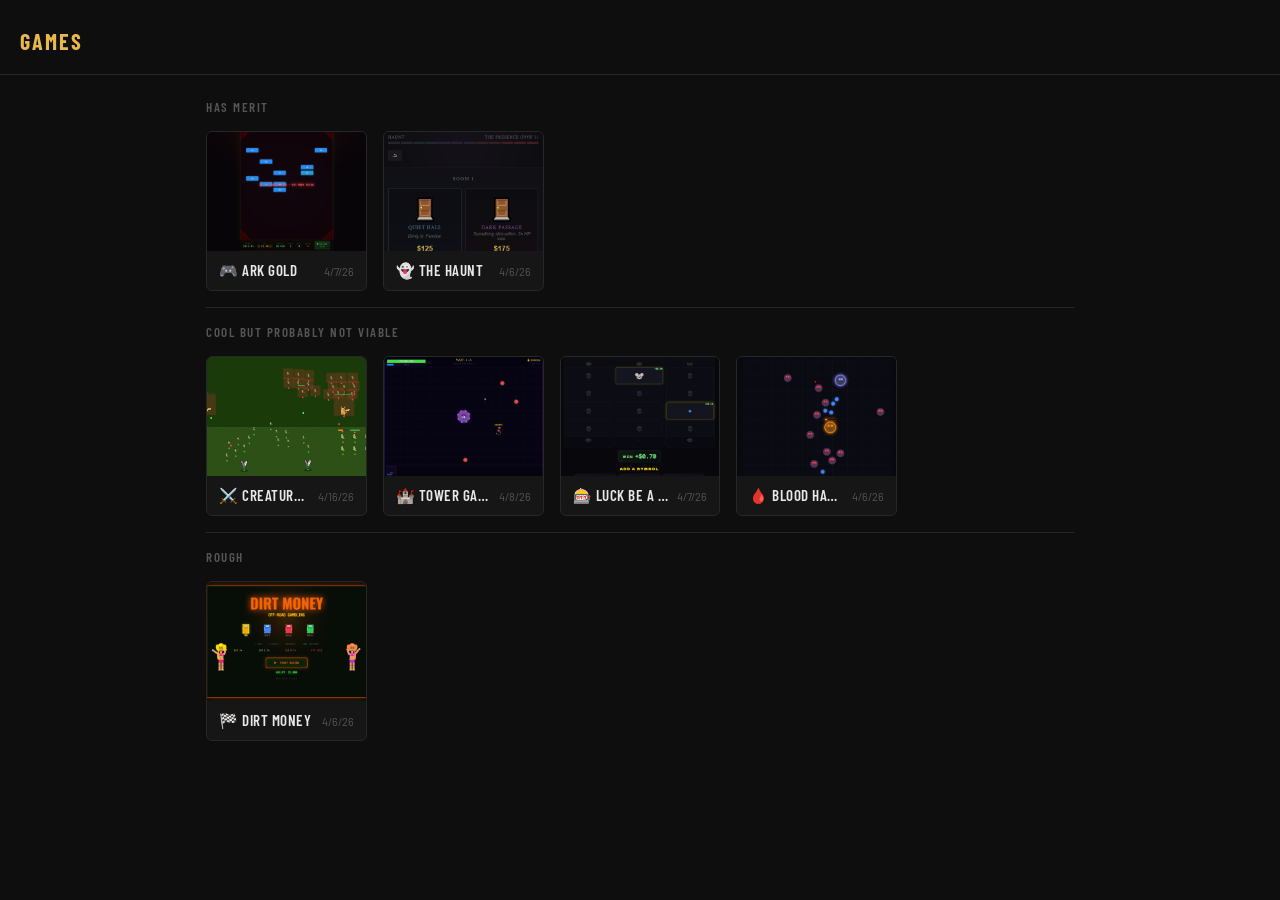
==== index.html @ 35f77999 "Bump Creature Battler date to 4/16/26" ====
<!DOCTYPE html>
<html lang="en">
<head>
<meta charset="UTF-8">
<meta name="viewport" content="width=device-width, initial-scale=1.0">
<title>Games</title>
<style>
@import url('https://fonts.googleapis.com/css2?family=Barlow+Condensed:wght@400;600;700&family=Barlow:wght@400;500&display=swap');

*, *::before, *::after { box-sizing: border-box; margin: 0; padding: 0; }

:root {
  --bg:      #0e0e0e;
  --surface: #161616;
  --border:  #272727;
  --text:    #e8e8e8;
  --muted:   #555;
  --accent:  #e8b84b;
}

body {
  background: var(--bg);
  color: var(--text);
  font-family: 'Barlow', sans-serif;
  min-height: 100vh;
  padding: 0 0 48px;
}

header {
  padding: 28px 20px 20px;
  border-bottom: 1px solid var(--border);
  margin-bottom: 24px;
}

h1 {
  font-family: 'Barlow Condensed', sans-serif;
  font-weight: 700;
  font-size: 22px;
  letter-spacing: 2px;
  text-transform: uppercase;
  color: var(--accent);
}

.grid {
  display: grid;
  grid-template-columns: repeat(auto-fill, minmax(160px, 1fr));
  gap: 16px;
  padding: 0 16px;
  max-width: 900px;
  margin: 0 auto;
}

.tier-label {
  grid-column: 1 / -1;
  font-family: 'Barlow Condensed', sans-serif;
  font-weight: 600;
  font-size: 13px;
  letter-spacing: 1.5px;
  text-transform: uppercase;
  color: var(--muted);
  padding: 16px 0 0;
  border-top: 1px solid var(--border);
}

.tier-label:first-child {
  border-top: none;
  padding-top: 0;
}

a.card {
  display: block;
  text-decoration: none;
  color: inherit;
  background: var(--surface);
  border: 1px solid var(--border);
  border-radius: 6px;
  overflow: hidden;
  transition: border-color 0.15s, transform 0.15s;
  -webkit-tap-highlight-color: transparent;
}

a.card:hover,
a.card:focus {
  border-color: var(--accent);
  transform: translateY(-2px);
  outline: none;
}

a.card:active {
  transform: translateY(0);
}

.thumb {
  width: 100%;
  aspect-ratio: 4 / 3;
  object-fit: cover;
  display: block;
  background: #111;
}

/* Placeholder when no image is provided */
.thumb-placeholder {
  width: 100%;
  aspect-ratio: 4 / 3;
  display: flex;
  align-items: center;
  justify-content: center;
  font-size: 36px;
  background: #111;
  color: #333;
  font-family: 'Barlow Condensed', sans-serif;
}

.card-meta {
  padding: 10px 12px;
  display: flex;
  justify-content: space-between;
  align-items: baseline;
}

.card-label {
  font-family: 'Barlow Condensed', sans-serif;
  font-weight: 600;
  font-size: 15px;
  letter-spacing: 0.5px;
  text-transform: uppercase;
  white-space: nowrap;
  overflow: hidden;
  text-overflow: ellipsis;
}

.card-date {
  font-family: 'Barlow', sans-serif;
  font-size: 11px;
  color: var(--muted);
  white-space: nowrap;
  margin-left: 8px;
  flex-shrink: 0;
}
</style>
</head>
<body>

<header>
  <h1>Games</h1>
</header>

<div class="grid" id="grid"></div>

<script>
// ─────────────────────────────────────────────
// ADD YOUR GAMES HERE
// img: path to screenshot (e.g. "arkanoid-gold/thumb.png")
//      set to "" to show a placeholder icon instead
// url: path to the game folder
// ─────────────────────────────────────────────
const TIERS = [
  {
    label: "Has Merit",
    games: [
      { title: "🎮 Ark Gold", img: "arkanoid-gold/thumb.png", icon: "🎮", url: "arkanoid-gold/", date: "4/7/26" },
      { title: "👻 The Haunt",  img: "the-haunt/thumb.png", icon: "👻", url: "the-haunt/", date: "4/6/26" },
    ],
  },
  {
    label: "Cool But Probably Not Viable",
    games: [
      { title: "⚔️ Creature Battler", img: "creature-battler/thumb.png", icon: "⚔️", url: "creature-battler/", date: "4/16/26" },
      { title: "🏰 Tower Gambit",    img: "tower-gambit/thumb.png", icon: "🏰", url: "tower-gambit/", date: "4/8/26" },
      { title: "🎰 Luck Be A Lady",  img: "luck-be-a-lady/thumb.png", icon: "🎰", url: "luck-be-a-lady/", date: "4/7/26" },
      { title: "🩸 Blood Harvest",   img: "blood-harvest/thumb.png", icon: "🩸", url: "blood-harvest/", date: "4/6/26" },
    ],
  },
  {
    label: "Rough",
    games: [
      { title: "🏁 Dirt Money", img: "dirt-money/thumb.png", icon: "🏁", url: "dirt-money/", date: "4/6/26" },
    ],
  },
];

const grid = document.getElementById('grid');

TIERS.forEach(tier => {
  const label = document.createElement('div');
  label.className = 'tier-label';
  label.textContent = tier.label;
  grid.appendChild(label);

  tier.games.forEach(g => {
    const a = document.createElement('a');
    a.className = 'card';
    a.href = g.url;

    const thumb = g.img
      ? `<img class="thumb" src="${g.img}" alt="${g.title}" loading="lazy">`
      : `<div class="thumb-placeholder">${g.icon}</div>`;

    a.innerHTML = `${thumb}<div class="card-meta"><span class="card-label">${g.title}</span><span class="card-date">${g.date}</span></div>`;
    grid.appendChild(a);
  });
});
</script>

</body>
</html>
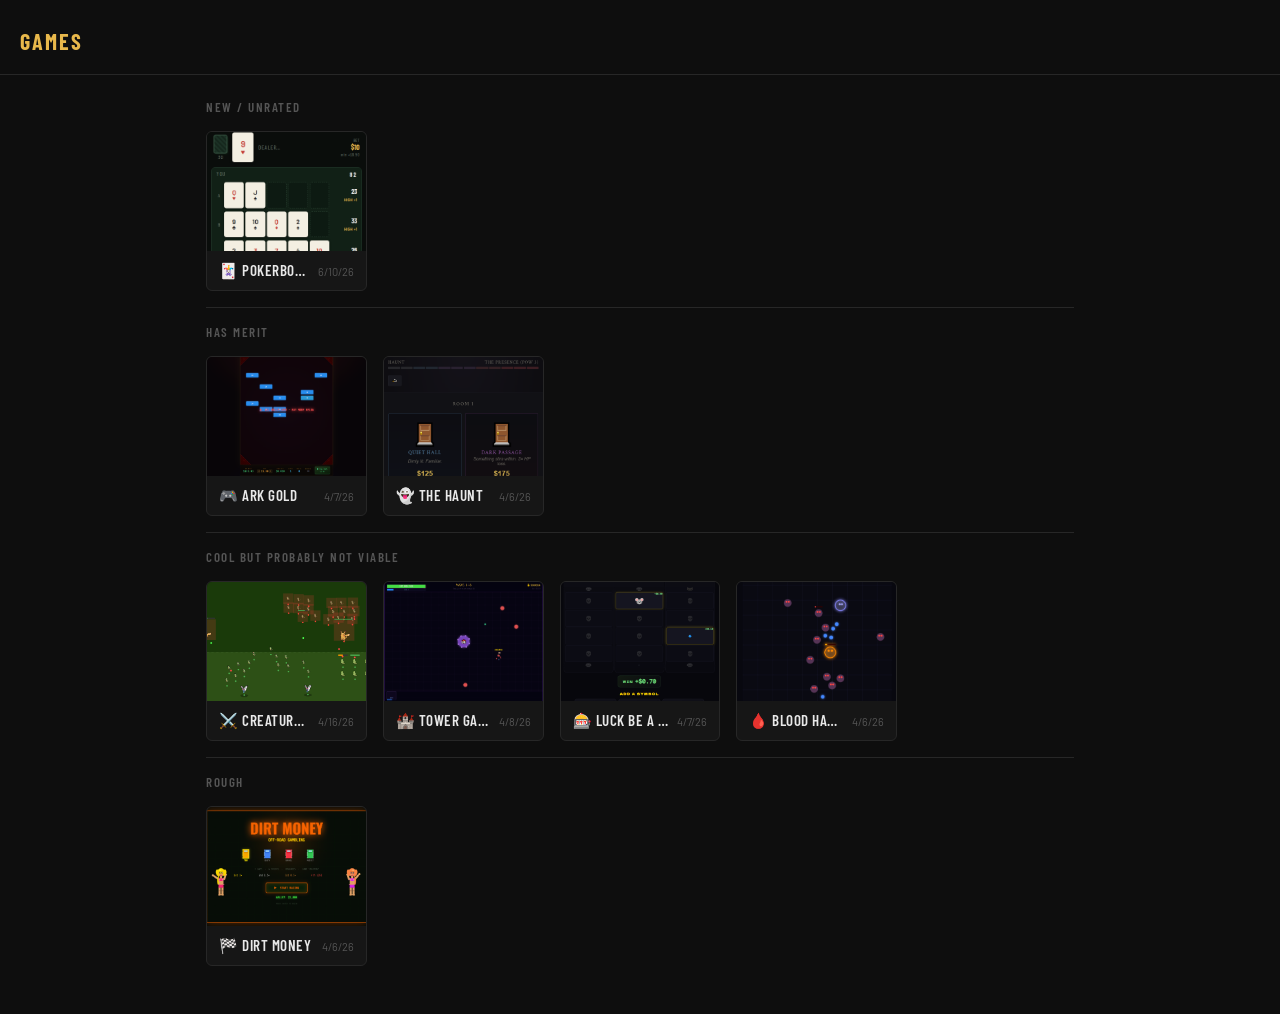
==== commit 2a66e53e: "Add Pokerbones: poker-variant Knucklebones vs AI with betting - 3 rows x 5 slots per side, shared 52" ====
--- a/index.html
+++ b/index.html
@@ -156,6 +156,12 @@
 // ─────────────────────────────────────────────
 const TIERS = [
   {
+    label: "New / Unrated",
+    games: [
+      { title: "🃏 Pokerbones", img: "pokerbones/thumb.png", icon: "🃏", url: "pokerbones/", date: "6/10/26" },
+    ],
+  },
+  {
     label: "Has Merit",
     games: [
       { title: "🎮 Ark Gold", img: "arkanoid-gold/thumb.png", icon: "🎮", url: "arkanoid-gold/", date: "4/7/26" },
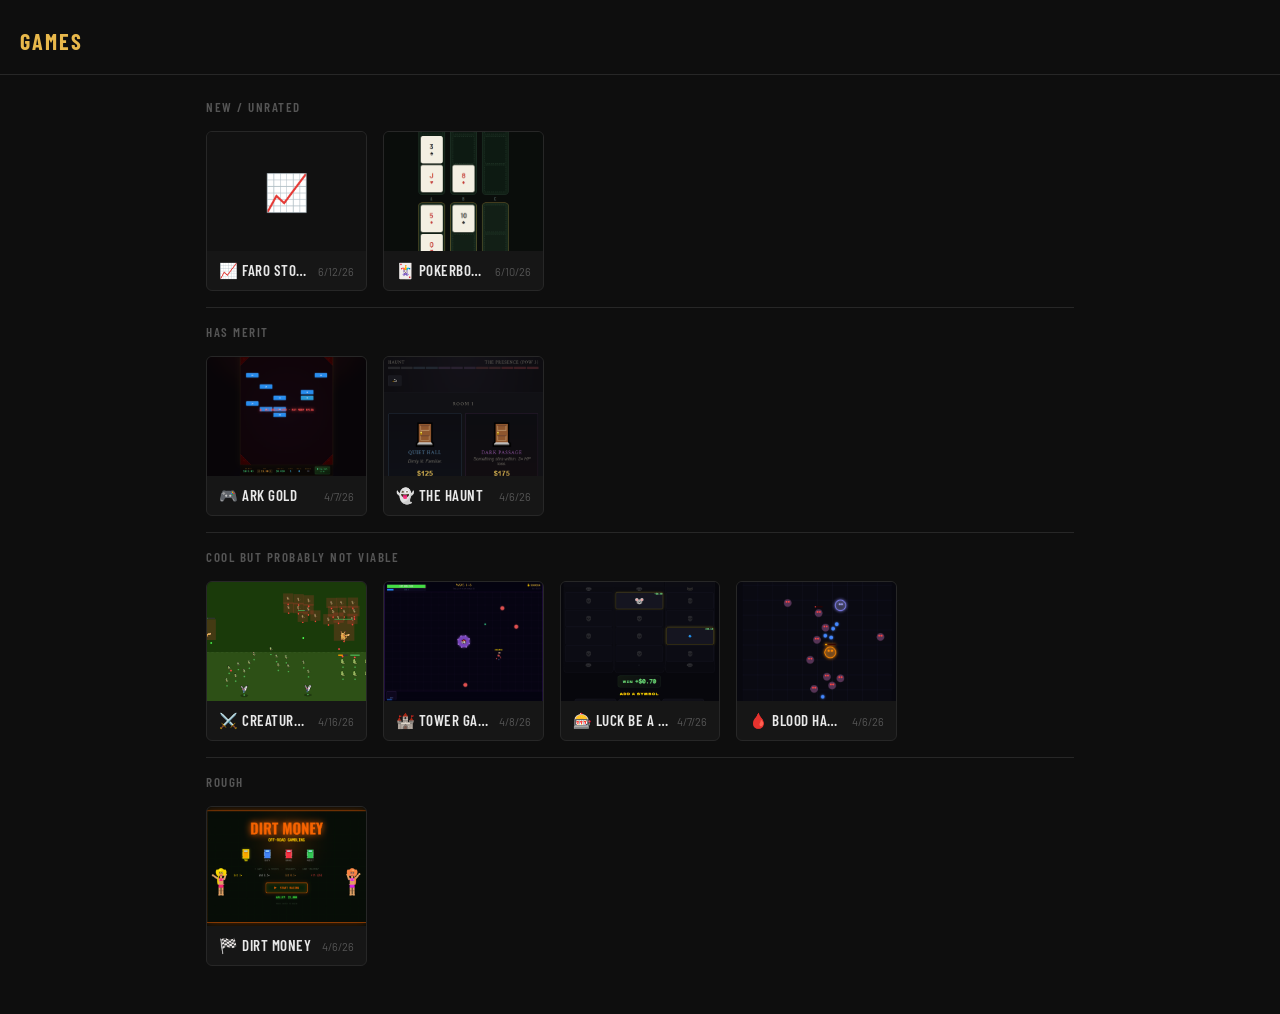
==== commit 9bc7ccdc: "Add Faro Stonks (faro-as-stock-market betting game) Source: https://github.com/fvchuck/farostonks" ====
--- a/index.html
+++ b/index.html
@@ -158,6 +158,7 @@
   {
     label: "New / Unrated",
     games: [
+      { title: "📈 Faro Stonks", img: "", icon: "📈", url: "farostonks/", date: "6/12/26" },
       { title: "🃏 Pokerbones", img: "pokerbones/thumb.png", icon: "🃏", url: "pokerbones/", date: "6/10/26" },
     ],
   },
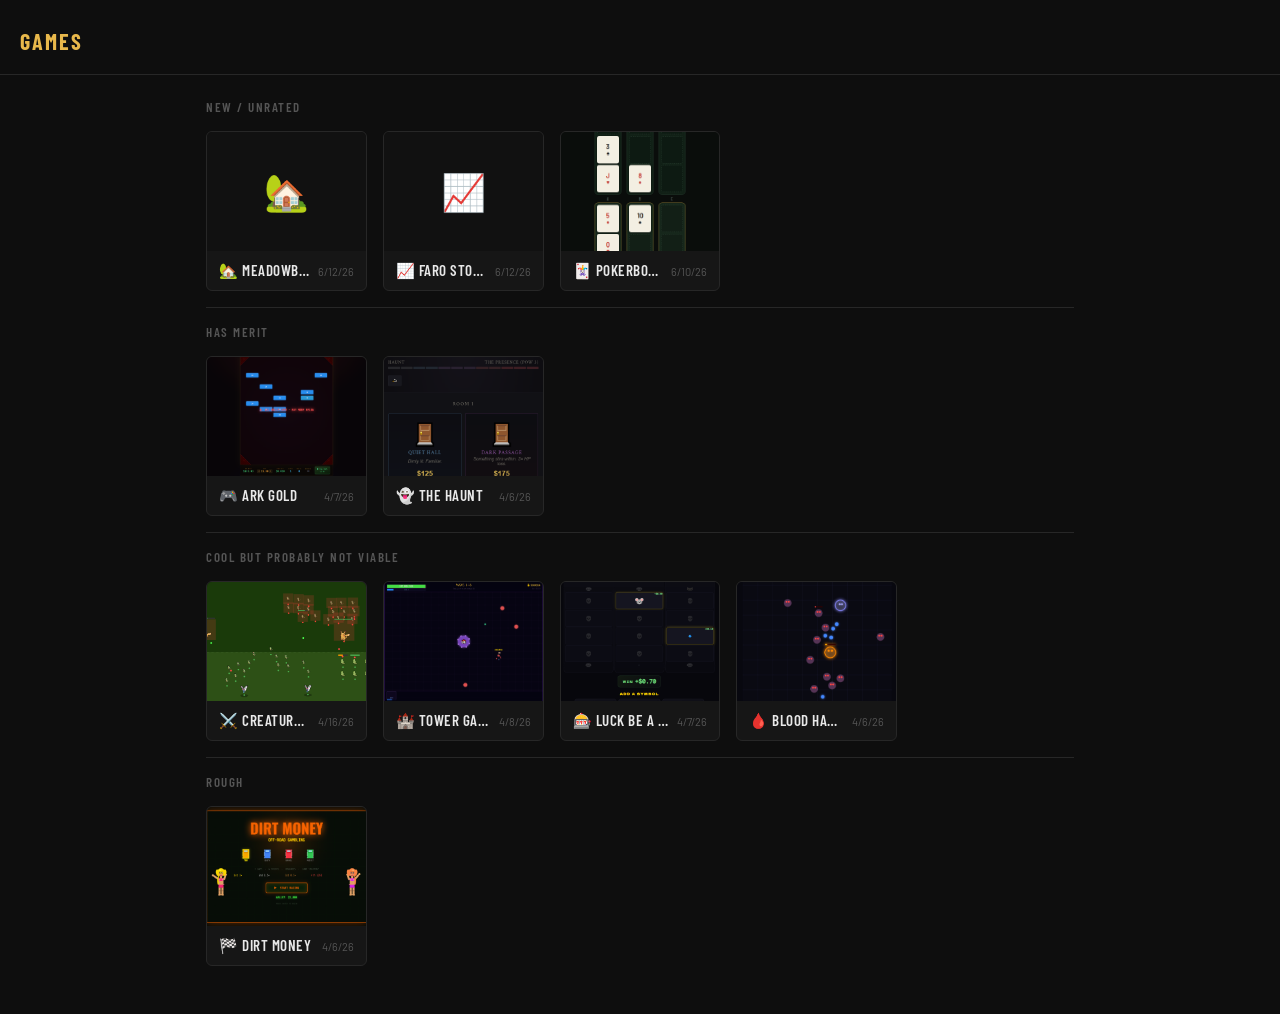
==== commit 64804781: "Add Meadowbank (tap-to-bank tile-placement prototype)" ====
--- a/index.html
+++ b/index.html
@@ -158,6 +158,7 @@
   {
     label: "New / Unrated",
     games: [
+      { title: "🏡 Meadowbank", img: "", icon: "🏡", url: "meadowbank/", date: "6/12/26" },
       { title: "📈 Faro Stonks", img: "", icon: "📈", url: "farostonks/", date: "6/12/26" },
       { title: "🃏 Pokerbones", img: "pokerbones/thumb.png", icon: "🃏", url: "pokerbones/", date: "6/10/26" },
     ],
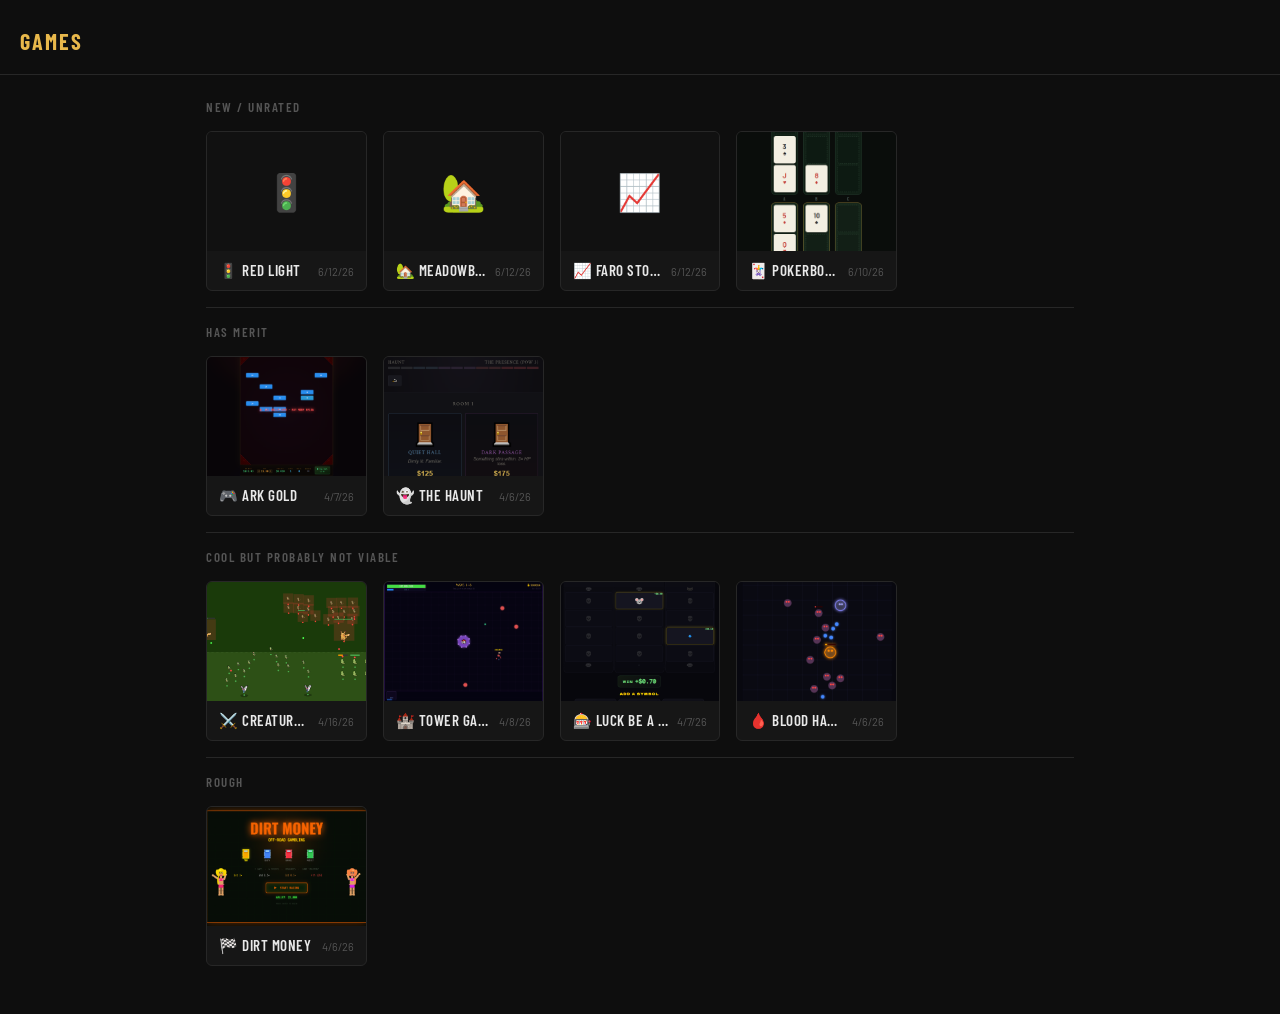
==== commit e237076d: "Add Red Light game to portal (New / Unrated) Two-file vanilla-JS canvas game (index.html + game.js, " ====
--- a/index.html
+++ b/index.html
@@ -158,6 +158,7 @@
   {
     label: "New / Unrated",
     games: [
+      { title: "🚦 Red Light", img: "", icon: "🚦", url: "redlight/", date: "6/12/26" },
       { title: "🏡 Meadowbank", img: "", icon: "🏡", url: "meadowbank/", date: "6/12/26" },
       { title: "📈 Faro Stonks", img: "", icon: "📈", url: "farostonks/", date: "6/12/26" },
       { title: "🃏 Pokerbones", img: "pokerbones/thumb.png", icon: "🃏", url: "pokerbones/", date: "6/10/26" },
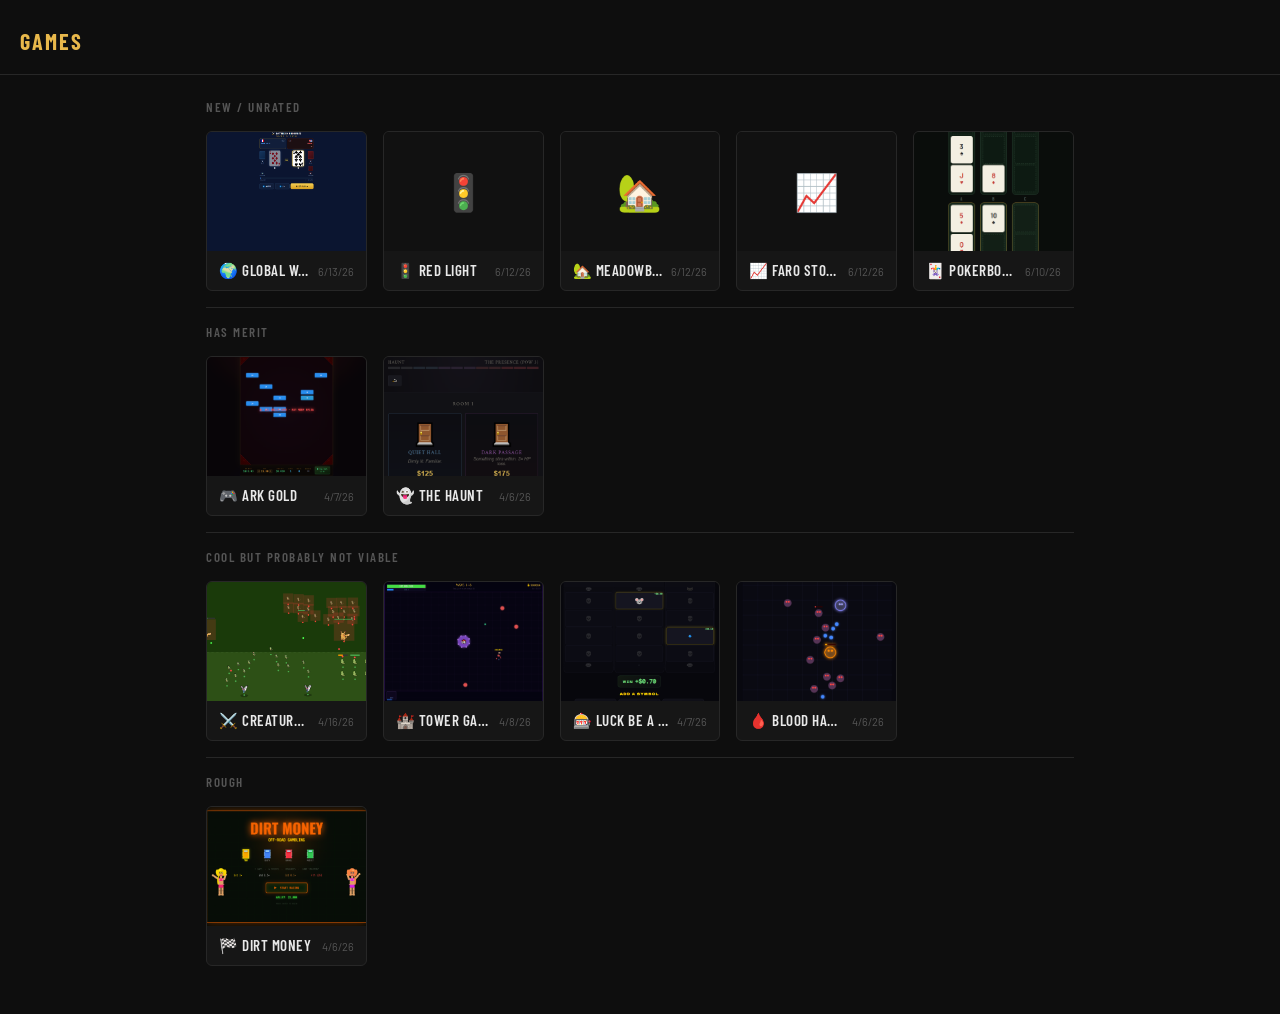
==== commit fa8b89d6: "Add Global War (3-reel war card game) to New/Unrated" ====
--- a/index.html
+++ b/index.html
@@ -158,6 +158,7 @@
   {
     label: "New / Unrated",
     games: [
+      { title: "🌍 Global War", img: "global-war/thumb.png", icon: "🌍", url: "global-war/", date: "6/13/26" },
       { title: "🚦 Red Light", img: "", icon: "🚦", url: "redlight/", date: "6/12/26" },
       { title: "🏡 Meadowbank", img: "", icon: "🏡", url: "meadowbank/", date: "6/12/26" },
       { title: "📈 Faro Stonks", img: "", icon: "📈", url: "farostonks/", date: "6/12/26" },
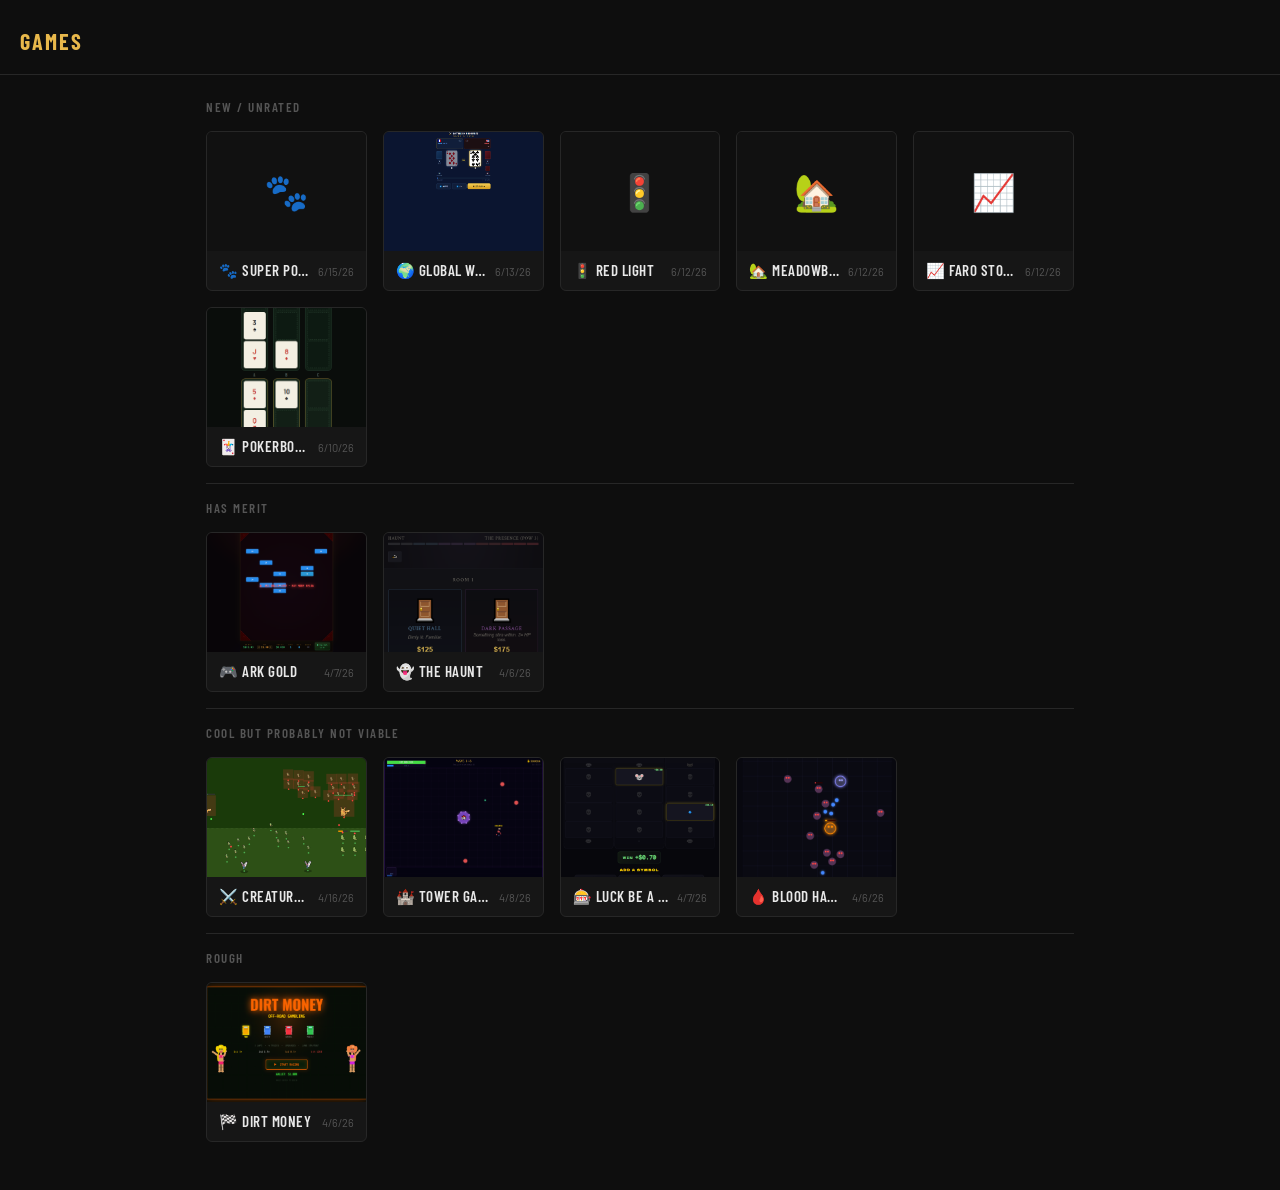
==== commit cfc8382d: "Add Super Poker Pets to portal (New / Unrated) Auto-battler poker prototype from petautobattler. Inc" ====
--- a/index.html
+++ b/index.html
@@ -158,6 +158,7 @@
   {
     label: "New / Unrated",
     games: [
+      { title: "🐾 Super Poker Pets", img: "", icon: "🐾", url: "super-poker-pets/", date: "6/15/26" },
       { title: "🌍 Global War", img: "global-war/thumb.png", icon: "🌍", url: "global-war/", date: "6/13/26" },
       { title: "🚦 Red Light", img: "", icon: "🚦", url: "redlight/", date: "6/12/26" },
       { title: "🏡 Meadowbank", img: "", icon: "🏡", url: "meadowbank/", date: "6/12/26" },
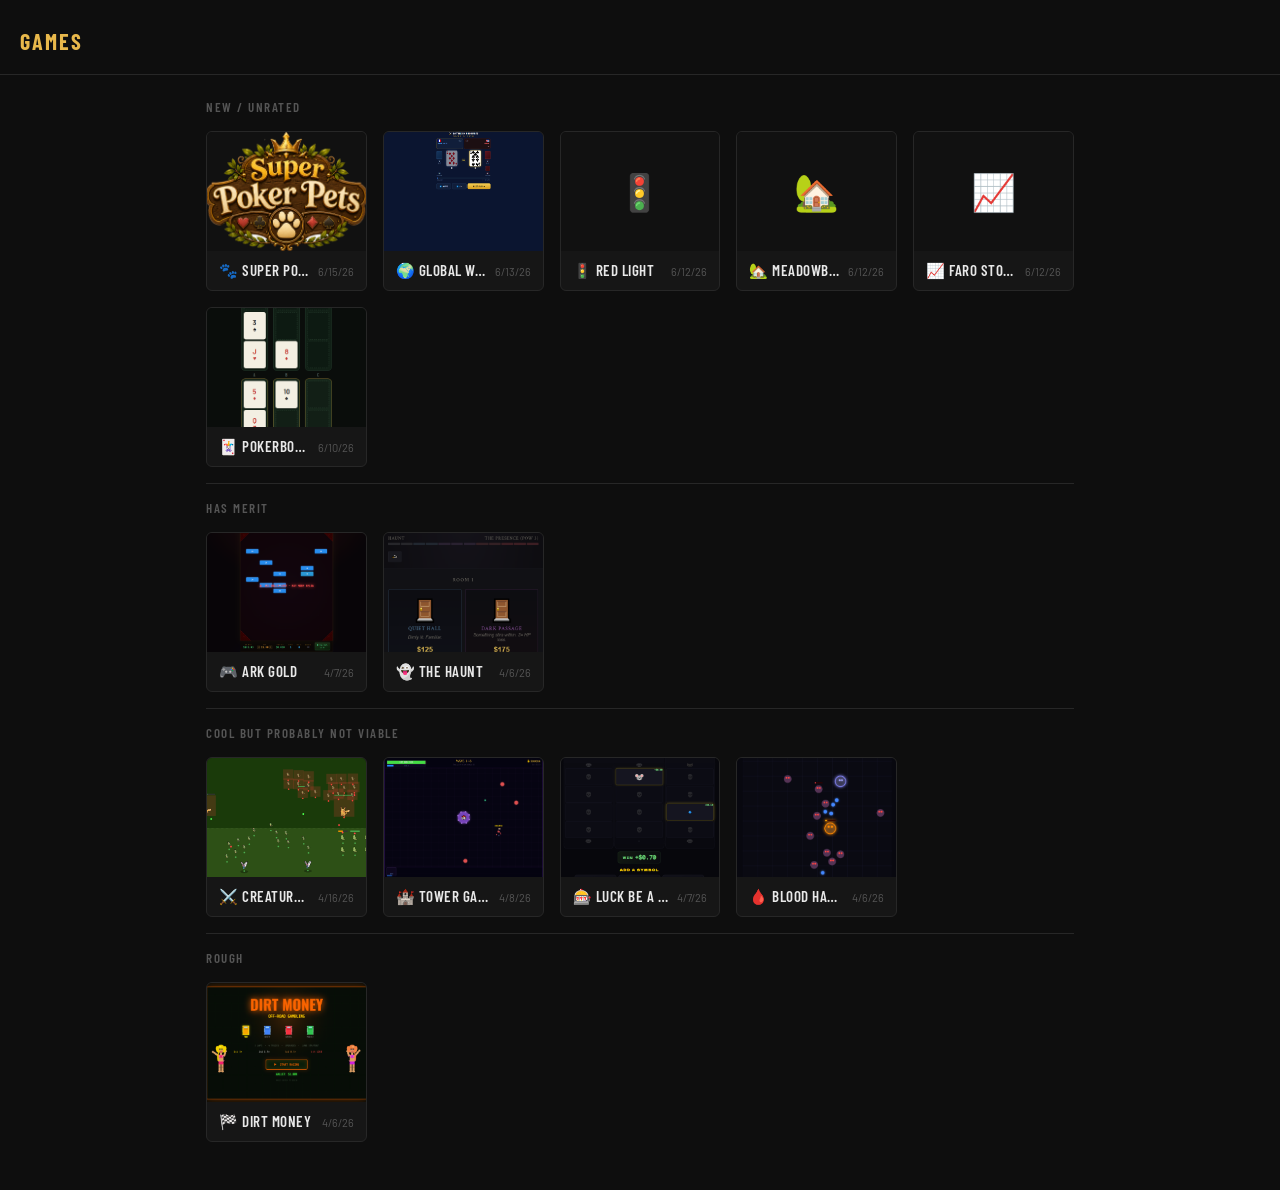
==== commit 6ac58ee5: "Use Super Poker Pets logo as portal thumbnail Co-Authored-By: Claude Opus 4.8 (1M context) <noreply@" ====
--- a/index.html
+++ b/index.html
@@ -158,7 +158,7 @@
   {
     label: "New / Unrated",
     games: [
-      { title: "🐾 Super Poker Pets", img: "", icon: "🐾", url: "super-poker-pets/", date: "6/15/26" },
+      { title: "🐾 Super Poker Pets", img: "super-poker-pets/assets/ui/logo.png", icon: "🐾", url: "super-poker-pets/", date: "6/15/26" },
       { title: "🌍 Global War", img: "global-war/thumb.png", icon: "🌍", url: "global-war/", date: "6/13/26" },
       { title: "🚦 Red Light", img: "", icon: "🚦", url: "redlight/", date: "6/12/26" },
       { title: "🏡 Meadowbank", img: "", icon: "🏡", url: "meadowbank/", date: "6/12/26" },
